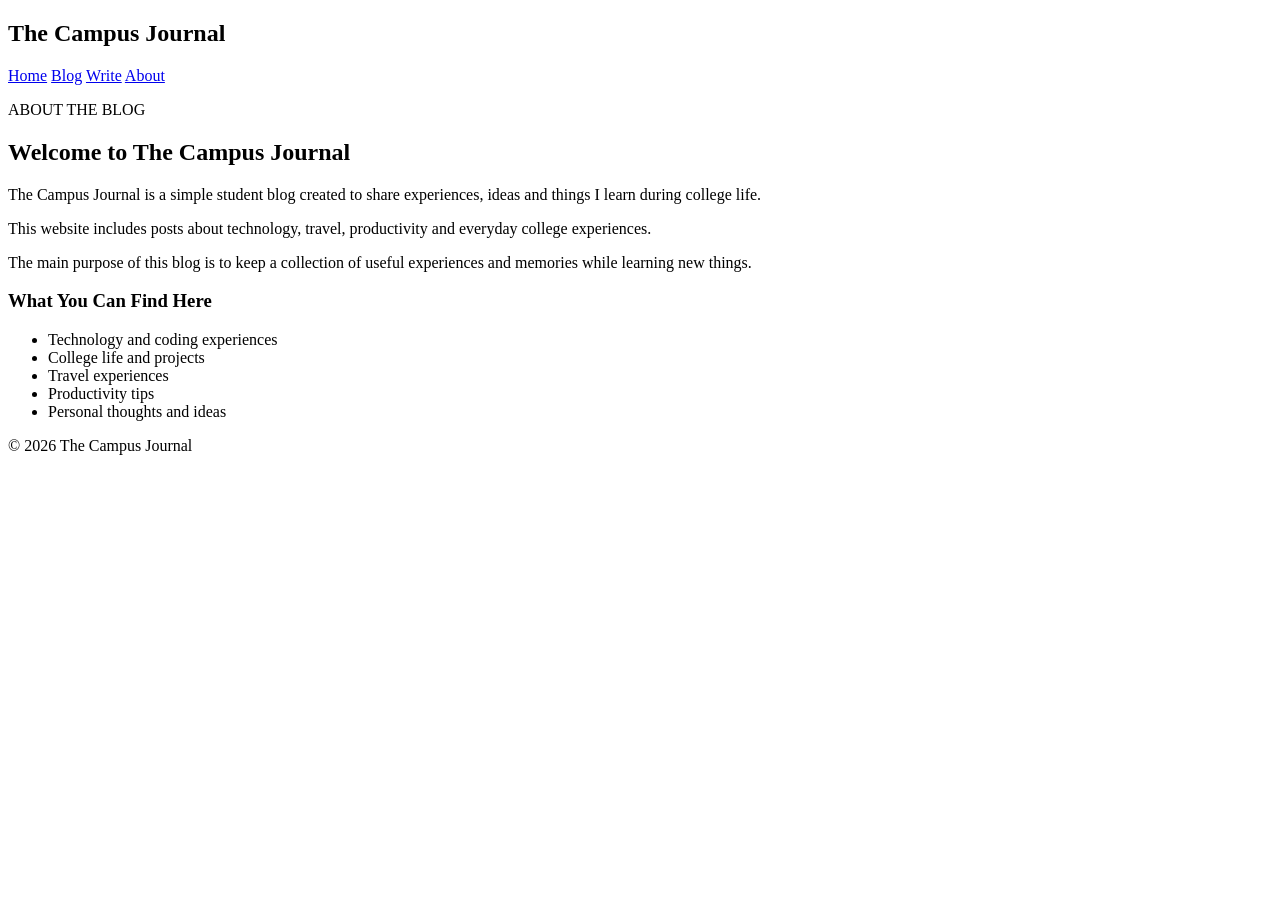
==== about.html @ de6905b8 "Add files via upload" ====
<!DOCTYPE html>
<html lang="en">

<head>

    <meta charset="UTF-8">

    <meta name="viewport" content="width=device-width, initial-scale=1.0">

    <title>About - The Campus Journal</title>

    <link rel="stylesheet" href="css/style.css">

</head>

<body>


    <!-- Navigation Bar -->

    <header>

        <nav class="navbar">

            <h1 class="logo">
                The Campus Journal
            </h1>

            <div class="nav-links">

                <a href="index.html">Home</a>

                <a href="blog.html">Blog</a>

                <a href="create-post.html">Write</a>

                <a href="about.html">About</a>

            </div>

        </nav>

    </header>


    <!-- About Section -->

    <main>

        <section class="about-section">

            <div class="about-content">

                <p class="small-heading">
                    ABOUT THE BLOG
                </p>

                <h2>
                    Welcome to The Campus Journal
                </h2>

                <p>
                    The Campus Journal is a simple student blog
                    created to share experiences, ideas and things
                    I learn during college life.
                </p>

                <p>
                    This website includes posts about technology,
                    travel, productivity and everyday college
                    experiences.
                </p>

                <p>
                    The main purpose of this blog is to keep a
                    collection of useful experiences and memories
                    while learning new things.
                </p>

            </div>


            <!-- What You Can Find -->

            <div class="about-box">

                <h3>
                    What You Can Find Here
                </h3>

                <ul>

                    <li>
                        Technology and coding experiences
                    </li>

                    <li>
                        College life and projects
                    </li>

                    <li>
                        Travel experiences
                    </li>

                    <li>
                        Productivity tips
                    </li>

                    <li>
                        Personal thoughts and ideas
                    </li>

                </ul>

            </div>

        </section>

    </main>


    <!-- Footer -->

    <footer>

        <p>
            © 2026 The Campus Journal
        </p>

    </footer>


</body>

</html>
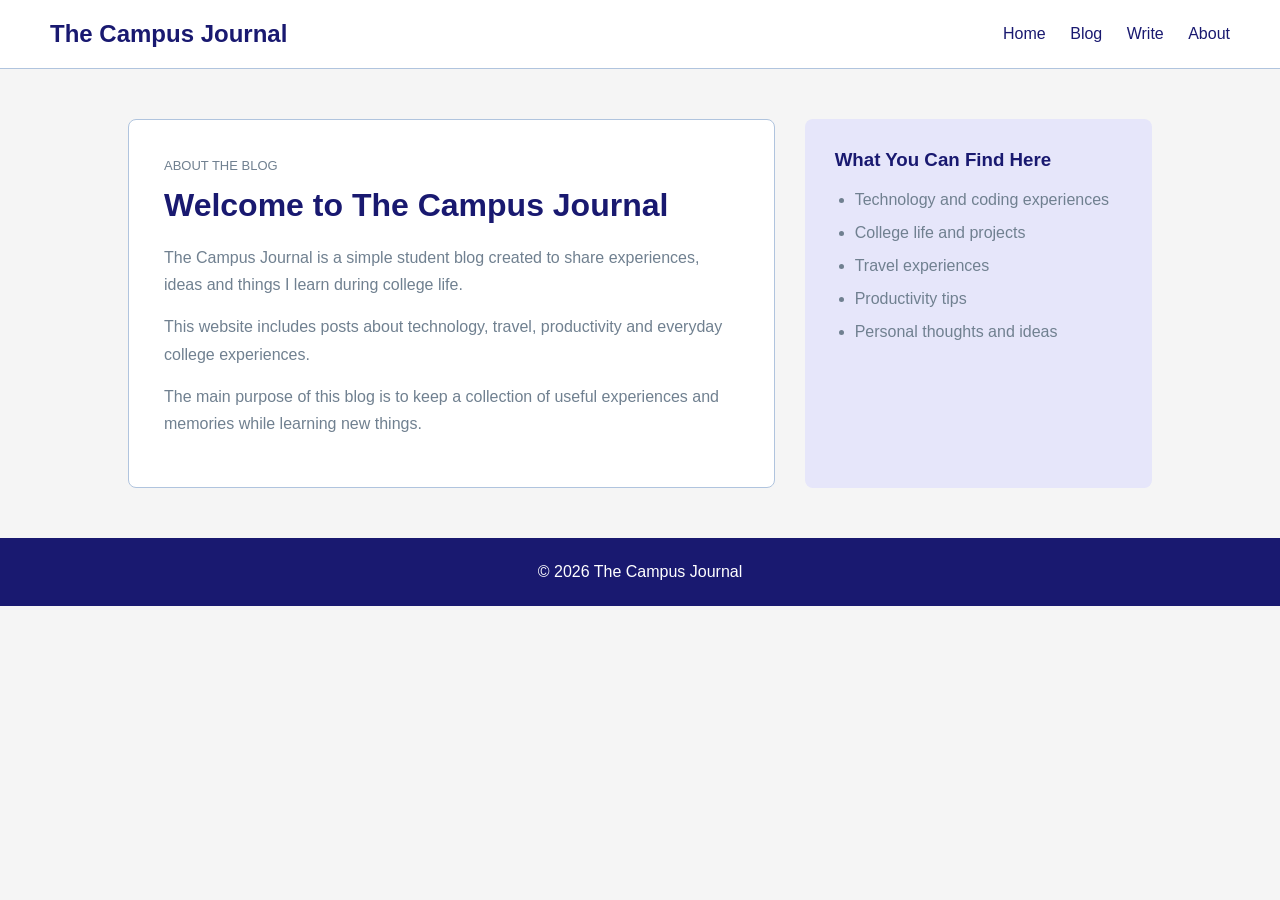
==== commit dbbfeffc: "Update about.html" ====
--- a/about.html
+++ b/about.html
@@ -9,7 +9,7 @@
 
     <title>About - The Campus Journal</title>
 
-    <link rel="stylesheet" href="css/style.css">
+    <link rel="stylesheet" href="style.css">
 
 </head>
 
@@ -132,4 +132,4 @@
 
 </body>
 
-</html>+</html>
--- a/style.css
+++ b/style.css
@@ -0,0 +1,535 @@
+* {
+    margin: 0;
+    padding: 0;
+    box-sizing: border-box;
+}
+
+body {
+    font-family: Arial, sans-serif;
+
+    background-color: whitesmoke;
+
+    color: midnightblue;
+}
+
+
+/* Navigation Bar */
+
+.navbar {
+    background-color: white;
+
+    padding: 20px 50px;
+
+    display: flex;
+
+    justify-content: space-between;
+
+    align-items: center;
+
+    border-bottom: 1px solid lightsteelblue;
+}
+
+.logo {
+    font-size: 24px;
+
+    color: midnightblue;
+}
+
+.nav-links a {
+    color: midnightblue;
+
+    text-decoration: none;
+
+    margin-left: 20px;
+}
+
+.nav-links a:hover {
+    color: royalblue;
+}
+
+
+/* Hero Section */
+
+.hero {
+    text-align: center;
+
+    background-color: lavender;
+
+    padding: 70px 20px;
+}
+
+.small-heading {
+    font-size: 13px;
+
+    color: slategray;
+
+    margin-bottom: 10px;
+}
+
+.hero h2 {
+    font-size: 40px;
+
+    color: midnightblue;
+
+    margin-bottom: 15px;
+}
+
+.hero p {
+    color: slategray;
+
+    margin-bottom: 25px;
+}
+
+
+/* Button */
+
+.button {
+    background-color: royalblue;
+
+    color: white;
+
+    padding: 12px 20px;
+
+    text-decoration: none;
+
+    border-radius: 5px;
+}
+
+.button:hover {
+    background-color: mediumslateblue;
+}
+
+
+/* Latest Posts */
+
+.latest {
+    width: 85%;
+
+    margin: 50px auto;
+}
+
+.latest h2 {
+    color: midnightblue;
+
+    margin-bottom: 20px;
+}
+
+
+/* Post Container */
+
+#postContainer {
+    display: flex;
+
+    gap: 25px;
+}
+
+
+/* Post Card */
+
+.post-card {
+    background-color: white;
+
+    width: 33%;
+
+    border: 1px solid lightsteelblue;
+
+    border-radius: 8px;
+
+    overflow: hidden;
+}
+
+
+/* Post Image */
+
+.post-card img {
+    width: 100%;
+
+    height: 180px;
+
+    object-fit: cover;
+}
+
+
+/* Post Content */
+
+.post-content {
+    padding: 15px;
+}
+
+.post-content small {
+    color: royalblue;
+}
+
+.post-content h3 {
+    color: midnightblue;
+
+    margin: 8px 0;
+}
+
+.post-content p {
+    color: slategray;
+
+    margin-bottom: 15px;
+}
+
+.post-content a {
+    color: royalblue;
+
+    font-weight: bold;
+
+    text-decoration: none;
+}
+
+.post-content a:hover {
+    color: mediumslateblue;
+}
+
+
+/* Footer */
+
+footer {
+    background-color: midnightblue;
+
+    color: white;
+
+    text-align: center;
+
+    padding: 25px;
+
+    margin-top: 50px;
+}
+
+
+/* Mobile */
+
+@media (max-width: 700px) {
+
+    .navbar {
+        padding: 15px 20px;
+    }
+
+    .logo {
+        font-size: 20px;
+    }
+
+    .nav-links a {
+        margin-left: 8px;
+
+        font-size: 14px;
+    }
+
+    .hero h2 {
+        font-size: 30px;
+    }
+
+    #postContainer {
+        flex-direction: column;
+    }
+
+    .post-card {
+        width: 100%;
+    }
+
+    .latest {
+        width: 90%;
+    }
+}
+/* Blog Post Page */
+
+.post-page {
+    width: 80%;
+
+    margin: 50px auto;
+
+    background-color: white;
+
+    padding: 30px;
+
+    border-radius: 8px;
+}
+
+.post-page small {
+    color: royalblue;
+}
+
+.post-page h2 {
+    color: midnightblue;
+
+    font-size: 35px;
+
+    margin: 15px 0 25px;
+}
+
+.post-page img {
+    width: 100%;
+
+    max-height: 400px;
+
+    object-fit: cover;
+
+    border-radius: 8px;
+
+    margin-bottom: 25px;
+}
+
+.post-page p {
+    color: slategray;
+
+    font-size: 17px;
+
+    line-height: 1.7;
+}
+/* Blog Page */
+
+.blog-section {
+    width: 85%;
+
+    margin: 50px auto;
+}
+
+.blog-section h2 {
+    color: midnightblue;
+
+    margin-bottom: 10px;
+}
+
+.blog-section > p {
+    color: slategray;
+
+    margin-bottom: 25px;
+}
+
+
+/* Search */
+
+#searchInput {
+    width: 100%;
+
+    padding: 12px;
+
+    border: 1px solid lightsteelblue;
+
+    border-radius: 5px;
+
+    font-size: 16px;
+
+    margin-bottom: 20px;
+}
+
+
+/* Category Buttons */
+
+.categories {
+    margin-bottom: 30px;
+}
+
+.categoryButton {
+    background-color: royalblue;
+
+    color: white;
+
+    border: none;
+
+    padding: 10px 15px;
+
+    margin-right: 8px;
+
+    border-radius: 5px;
+
+    cursor: pointer;
+}
+
+.categoryButton:hover {
+    background-color: mediumslateblue;
+}
+
+
+/* Blog Posts */
+
+#blogContainer {
+    display: flex;
+
+    gap: 25px;
+
+    flex-wrap: wrap;
+}
+
+#blogContainer .post-card {
+    width: 31%;
+}
+
+
+/* Mobile */
+
+@media (max-width: 700px) {
+
+    #blogContainer .post-card {
+        width: 100%;
+    }
+
+    .categoryButton {
+        margin-bottom: 10px;
+    }
+}
+/* Create Post Page */
+
+.create-section {
+    width: 70%;
+    margin: 50px auto;
+    background-color: white;
+    padding: 30px;
+    border-radius: 8px;
+    border: 1px solid lightsteelblue;
+}
+
+.create-section h2 {
+    color: midnightblue;
+    margin-bottom: 10px;
+}
+
+.create-section > p {
+    color: slategray;
+    margin-bottom: 25px;
+}
+
+
+/* Form */
+
+#postForm {
+    display: flex;
+    flex-direction: column;
+}
+
+
+/* Labels */
+
+#postForm label {
+    color: midnightblue;
+    font-weight: bold;
+    margin-bottom: 8px;
+    margin-top: 15px;
+}
+
+
+/* Input, Select and Textarea */
+
+#postForm input,
+#postForm select,
+#postForm textarea {
+    padding: 12px;
+    border: 1px solid lightsteelblue;
+    border-radius: 5px;
+    font-size: 16px;
+    font-family: Arial, sans-serif;
+}
+
+
+/* Textarea */
+
+#postForm textarea {
+    resize: vertical;
+    margin-bottom: 25px;
+}
+
+
+/* Button */
+
+#postForm .button {
+    border: none;
+    cursor: pointer;
+    width: 150px;
+}
+
+#postForm .button:hover {
+    background-color: mediumslateblue;
+}
+
+
+/* Mobile */
+
+@media (max-width: 700px) {
+
+    .create-section {
+        width: 90%;
+        padding: 20px;
+    }
+
+}
+/* About Page */
+
+.about-section {
+    width: 80%;
+    margin: 50px auto;
+    display: flex;
+    gap: 30px;
+    align-items: stretch;
+}
+
+
+/* About Content */
+
+.about-content {
+    background-color: white;
+    padding: 35px;
+    border-radius: 8px;
+    border: 1px solid lightsteelblue;
+    flex: 2;
+}
+
+.about-content .small-heading {
+    color: slategray;
+    font-size: 13px;
+    margin-bottom: 10px;
+}
+
+.about-content h2 {
+    color: midnightblue;
+    font-size: 32px;
+    margin-bottom: 20px;
+}
+
+.about-content p {
+    color: slategray;
+    line-height: 1.7;
+    margin-bottom: 15px;
+}
+
+
+/* About Box */
+
+.about-box {
+    background-color: lavender;
+    padding: 30px;
+    border-radius: 8px;
+    flex: 1;
+}
+
+.about-box h3 {
+    color: midnightblue;
+    margin-bottom: 20px;
+}
+
+.about-box ul {
+    padding-left: 20px;
+}
+
+.about-box li {
+    color: slategray;
+    margin-bottom: 15px;
+}
+
+
+/* Mobile */
+
+@media (max-width: 700px) {
+
+    .about-section {
+        width: 90%;
+        flex-direction: column;
+    }
+
+    .about-content h2 {
+        font-size: 27px;
+    }
+
+}
